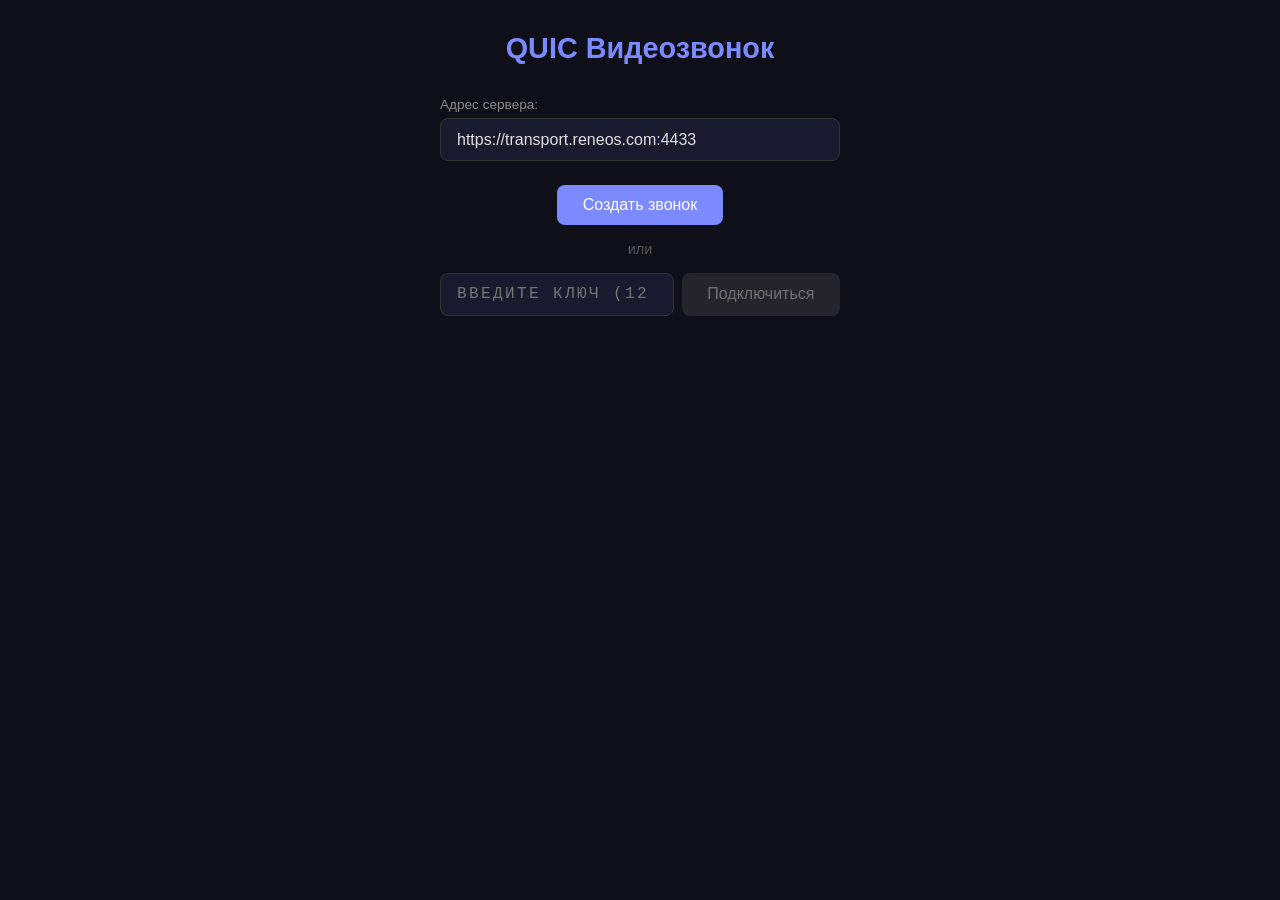
==== index.html @ e0dbaff2 "Deploy client build" ====
<!DOCTYPE html>
<html lang="ru">
  <head>
    <meta charset="UTF-8" />
    <meta name="viewport" content="width=device-width, initial-scale=1.0" />
    <title>QUIC Видеозвонки</title>
    <script type="module" crossorigin src="/assets/index-jYt57eIF.js"></script>
    <link rel="stylesheet" crossorigin href="/assets/index-D1YXw4UY.css">
  </head>
  <body>
    <div id="app"></div>
  </body>
</html>
---- assets/index-D1YXw4UY.css ----
*{margin:0;padding:0;box-sizing:border-box}body{background:#0f0f1a;color:#e0e0e0;font-family:-apple-system,BlinkMacSystemFont,Segoe UI,Roboto,Oxygen,sans-serif;min-height:100vh}.app{max-width:960px;margin:0 auto;padding:2rem 1rem;display:flex;flex-direction:column;align-items:center;min-height:100vh}.title{font-size:1.8rem;margin-bottom:2rem;color:#7c8aff}.lobby{display:flex;flex-direction:column;align-items:center;gap:1.5rem;width:100%;max-width:400px}.server-config{display:flex;flex-direction:column;gap:.4rem;width:100%}.server-config label{font-size:.85rem;color:#888}input{background:#1a1a2e;border:1px solid #333;color:#e0e0e0;padding:.7rem 1rem;border-radius:8px;font-size:1rem;width:100%;outline:none;transition:border-color .2s}input:focus{border-color:#7c8aff}.actions{display:flex;flex-direction:column;align-items:center;gap:1rem;width:100%}.divider{color:#555;font-size:.9rem}.join-form{display:flex;gap:.5rem;width:100%}.join-form input{flex:1;text-transform:uppercase;letter-spacing:.15em;font-family:Courier New,monospace}.btn{padding:.7rem 1.6rem;border:none;border-radius:8px;font-size:1rem;cursor:pointer;transition:opacity .2s,transform .1s;color:#fff}.btn:hover{opacity:.9}.btn:active{transform:scale(.97)}.btn:disabled{opacity:.4;cursor:not-allowed}.btn-primary{background:#7c8aff}.btn-secondary{background:#444}.btn-danger{background:#e74c3c}.status-screen{display:flex;flex-direction:column;align-items:center;gap:1rem;margin-top:3rem}.spinner{width:40px;height:40px;border:3px solid #333;border-top-color:#7c8aff;border-radius:50%;animation:spin .8s linear infinite}@keyframes spin{to{transform:rotate(360deg)}}.key-display{background:#1a1a2e;padding:1.2rem 2rem;border-radius:12px;text-align:center}.key-value{cursor:pointer;margin-top:.5rem}.key-value span:first-child{font-family:Courier New,monospace;font-size:1.8rem;letter-spacing:.2em;color:#7c8aff;font-weight:700}.copy-hint{display:block;font-size:.75rem;color:#666;margin-top:.3rem}.error-msg{color:#e74c3c;font-size:1.1rem;text-align:center}.preview-container{margin-top:1rem}.video-local-preview{width:240px;border-radius:12px;background:#000}.call-screen{width:100%;display:flex;flex-direction:column;align-items:center;gap:1rem}.videos{position:relative;width:100%;max-width:800px}.video-wrapper{position:relative}.video-wrapper .label{position:absolute;bottom:12px;left:12px;background:#0009;padding:.2rem .6rem;border-radius:4px;font-size:.8rem}.video-remote{width:100%;border-radius:16px;background:#111;min-height:300px}.video-wrapper.local{position:absolute;bottom:16px;right:16px;width:200px}.video-local{width:100%;border-radius:12px;background:#000;border:2px solid #7c8aff}.call-controls{margin-top:1rem}
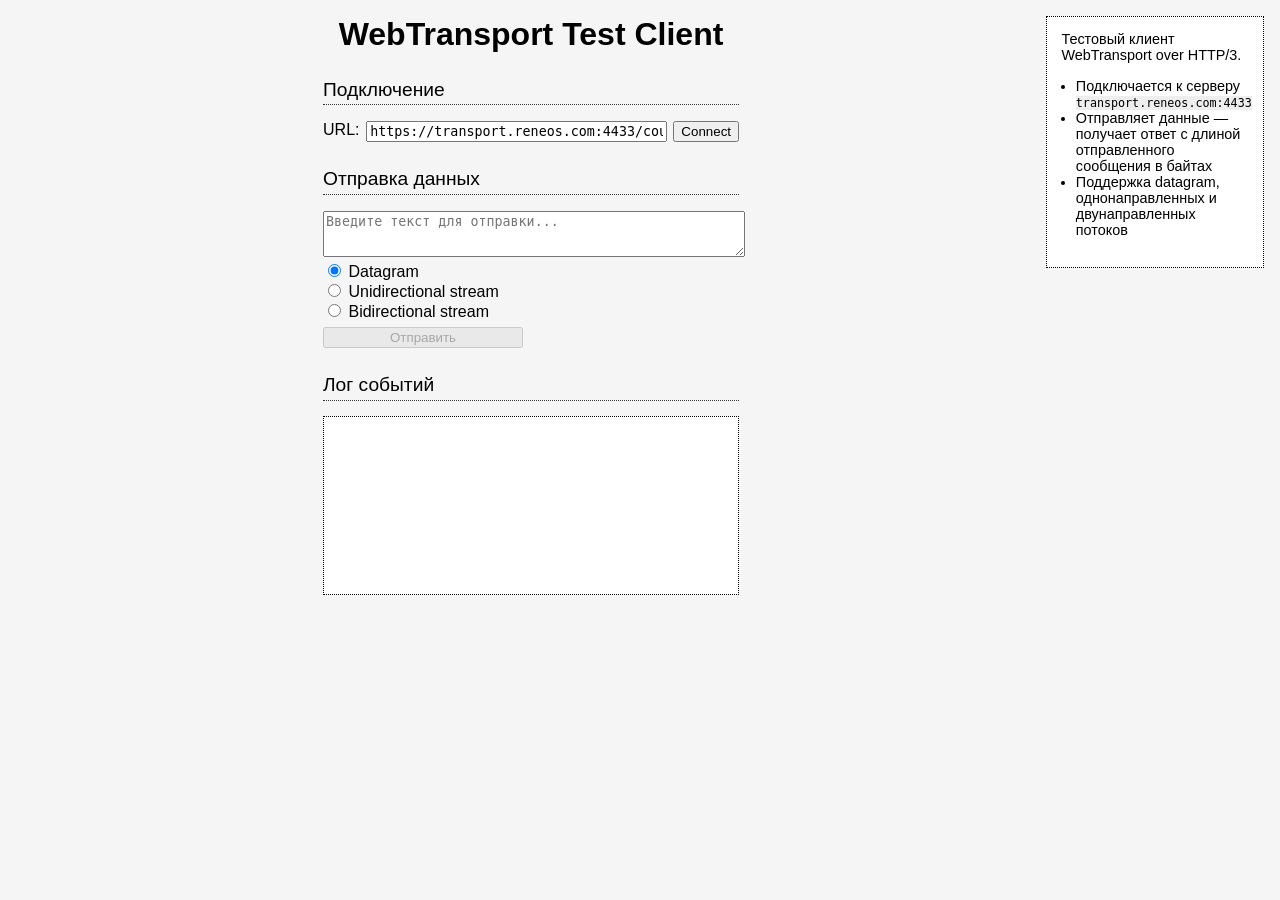
==== commit 6ee2e891: "WebTransport test client" ====
--- a/index.html
+++ b/index.html
@@ -1,14 +1,62 @@
-<!DOCTYPE html>
-<html lang="ru">
-  <head>
-    <meta charset="UTF-8" />
-    <meta name="viewport" content="width=device-width, initial-scale=1.0" />
-    <title>QUIC Видеозвонки</title>
-    <script type="module" crossorigin src="/assets/index-jYt57eIF.js"></script>
-    <link rel="stylesheet" crossorigin href="/assets/index-D1YXw4UY.css">
-  </head>
-  <body>
-    <div id="app"></div>-
-  </body>
-</html>
+<!doctype html>
+<html lang="ru">
+<head>
+  <meta charset="utf-8">
+  <meta name="viewport" content="width=device-width, initial-scale=1">
+  <title>WebTransport Test</title>
+  <link rel="stylesheet" href="client.css">
+</head>
+<body>
+  <div id="top">
+    <div id="explanation">
+      Тестовый клиент WebTransport over HTTP/3.
+      <ul>
+        <li>Подключается к серверу <code>transport.reneos.com:4433</code></li>
+        <li>Отправляет данные — получает ответ с длиной отправленного сообщения в байтах</li>
+        <li>Поддержка datagram, однонаправленных и двунаправленных потоков</li>
+      </ul>
+    </div>
+    <div id="tool">
+      <h1>WebTransport Test Client</h1>
+
+      <div>
+        <h2>Подключение</h2>
+        <div class="input-line">
+          <label for="url">URL:</label>
+          <input type="text" id="url"
+                 value="https://transport.reneos.com:4433/counter">
+          <input type="button" id="connect" value="Connect" onclick="connect()">
+        </div>
+      </div>
+
+      <div>
+        <h2>Отправка данных</h2>
+        <form name="sending">
+          <textarea name="data" id="data" placeholder="Введите текст для отправки..."></textarea>
+          <div>
+            <input type="radio" name="sendtype" value="datagram"
+                   id="datagram" checked>
+            <label for="datagram">Datagram</label>
+          </div>
+          <div>
+            <input type="radio" name="sendtype" value="unidi" id="unidi-stream">
+            <label for="unidi-stream">Unidirectional stream</label>
+          </div>
+          <div>
+            <input type="radio" name="sendtype" value="bidi" id="bidi-stream">
+            <label for="bidi-stream">Bidirectional stream</label>
+          </div>
+          <input type="button" id="send" name="send" value="Отправить"
+                 disabled onclick="sendData()">
+        </form>
+      </div>
+
+      <div>
+        <h2>Лог событий</h2>
+        <ul id="event-log"></ul>
+      </div>
+    </div>
+  </div>
+  <script src="client.js"></script>
+</body>
+</html>
--- a/client.css
+++ b/client.css
@@ -0,0 +1,90 @@
+body {
+  font-family: sans-serif;
+  background: #f5f5f5;
+  margin: 0;
+  padding: 1em;
+}
+
+h1 {
+  margin: 0 auto;
+  width: fit-content;
+}
+
+h2 {
+  border-bottom: 1px dotted #333;
+  font-size: 120%;
+  font-weight: normal;
+  padding-bottom: 0.2em;
+  padding-top: 0.5em;
+}
+
+code {
+  background-color: #eee;
+}
+
+input[type=text], textarea {
+  font-family: monospace;
+}
+
+#top {
+  display: flex;
+  flex-direction: row-reverse;
+  flex-wrap: wrap;
+  justify-content: center;
+}
+
+#explanation {
+  border: 1px dotted black;
+  font-size: 90%;
+  height: fit-content;
+  margin-bottom: 1em;
+  padding: 1em;
+  width: 13em;
+  background: #fff;
+}
+
+#tool {
+  flex-grow: 1;
+  margin: 0 auto;
+  max-width: 26em;
+  padding: 0 1em;
+  width: 26em;
+}
+
+.input-line {
+  display: flex;
+}
+
+.input-line input[type=text] {
+  flex-grow: 1;
+  margin: 0 0.5em;
+}
+
+textarea {
+  height: 3em;
+  width: 100%;
+}
+
+#send {
+  margin-top: 0.5em;
+  width: 15em;
+}
+
+#event-log {
+  border: 1px dotted black;
+  font-family: monospace;
+  font-size: 0.85em;
+  height: 14em;
+  overflow: scroll;
+  padding-bottom: 1em;
+  padding-top: 1em;
+  background: #fff;
+}
+
+.log-error {
+  color: darkred;
+}
+
+#explanation ul {
+  padding-left: 1em;
+}
